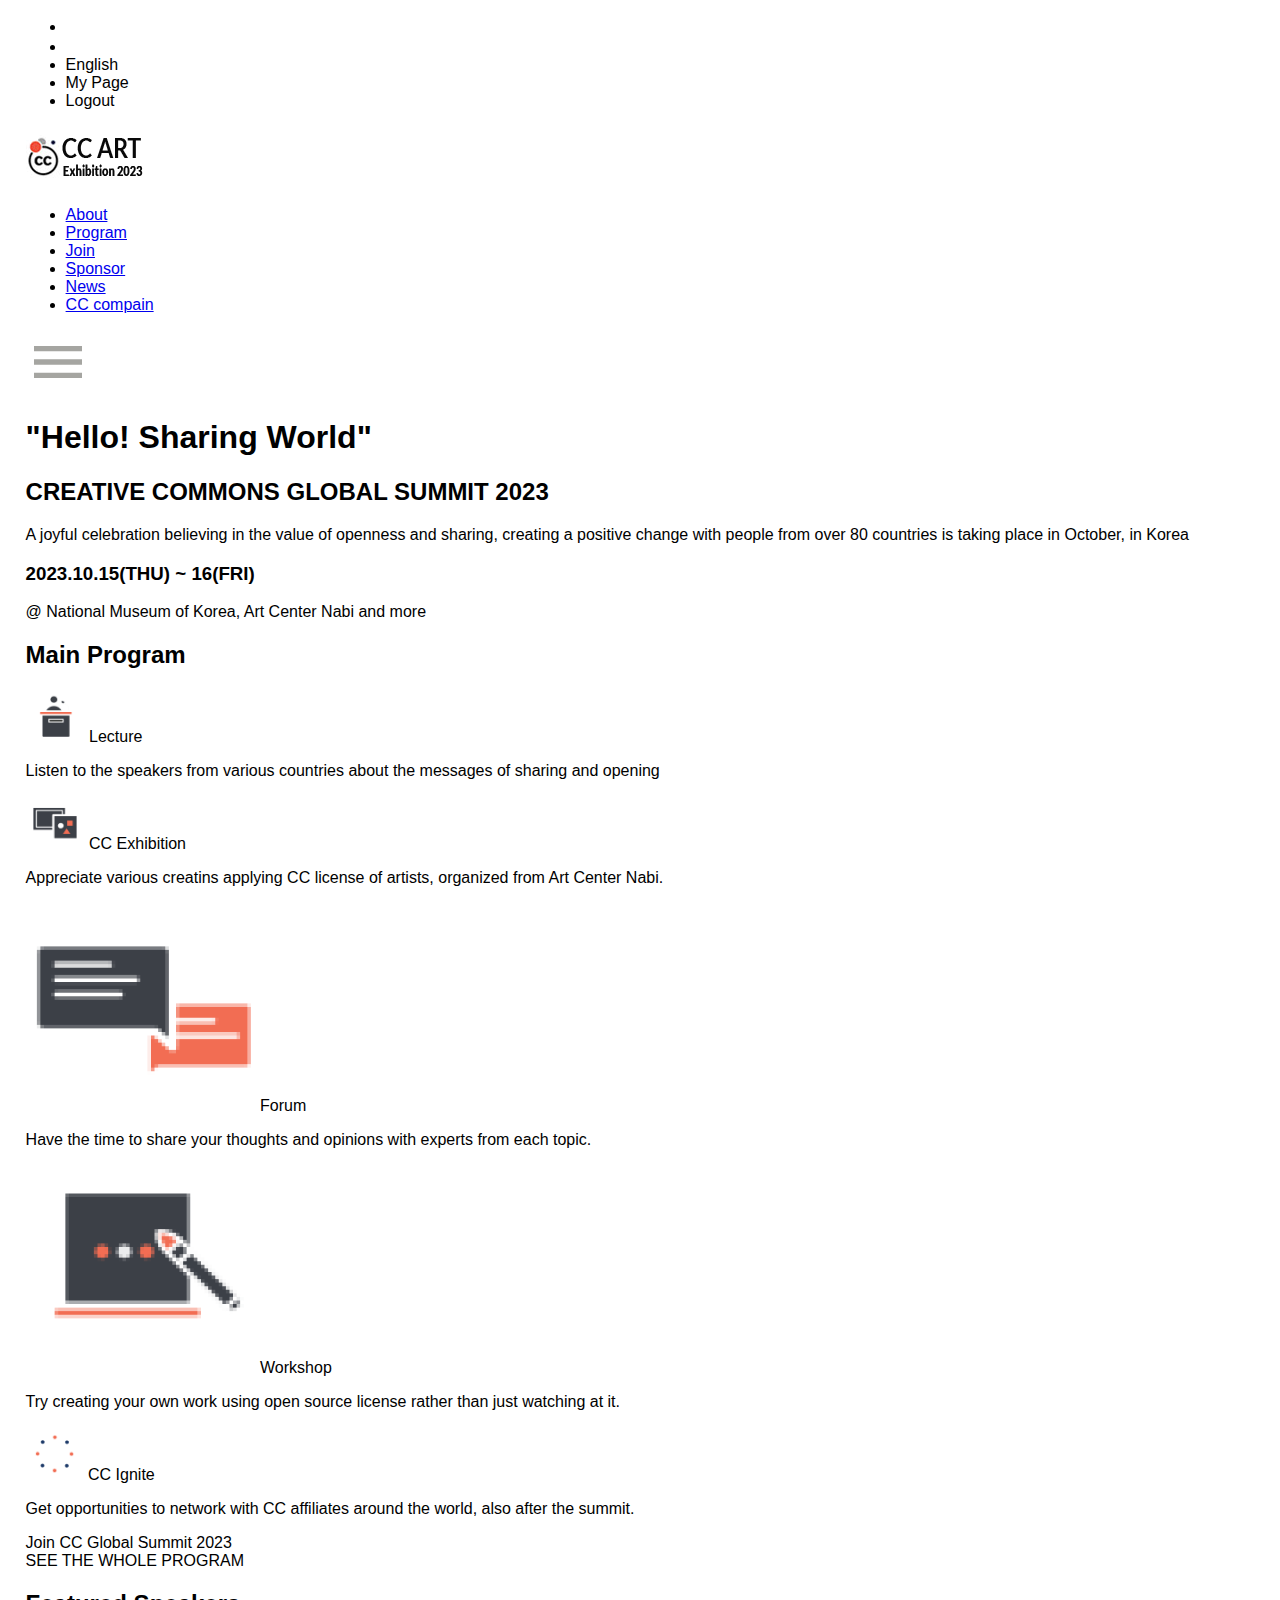
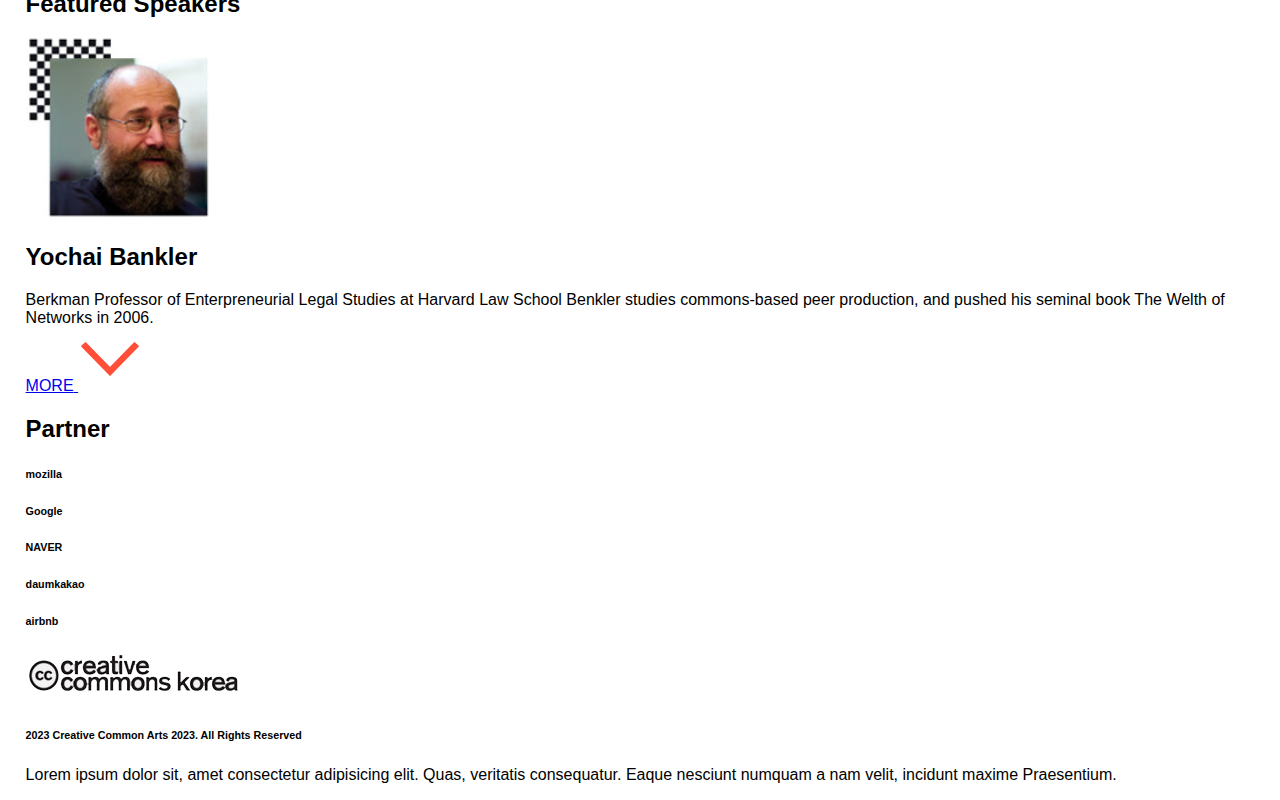
==== index.html @ 6244404f "Add Home page for mobile and desktop version" ====
<!DOCTYPE html>
<html lang="en">

<head>
  <meta charset="UTF-8">
  <meta http-equiv="X-UA-Compatible" content="IE=edge">
  <meta name="viewport" content="width=device-width, initial-scale=1.0">
  <link href="https://cdn.jsdelivr.net/npm/bootstrap@5.0.2/dist/css/bootstrap.min.css" rel="stylesheet"
    integrity="sha384-EVSTQN3/azprG1Anm3QDgpJLIm9Nao0Yz1ztcQTwFspd3yD65VohhpuuCOmLASjC" crossorigin="anonymous">
  <script src="https://cdn.jsdelivr.net/npm/bootstrap@5.0.2/dist/js/bootstrap.bundle.min.js"
    integrity="sha384-MrcW6ZMFYlzcLA8Nl+NtUVF0sA7MsXsP1UyJoMp4YLEuNSfAP+JcXn/tWtIaxVXM"
    crossorigin="anonymous"></script>
  <link rel="stylesheet" href="assets/css/style.css">
  <script defer src="assets/js/main.js"></script>
  <title>Tech Events</title>
</head>

<body>
  <!-- Header & Navigation -->
  <header>
    <div class="top-bar bg-secondary">
      <ul class="top-bar-ul">
        <li><a><img src="assets/img/icons/facebook-letter-logo-svgrepo-com.svg" alt="Facebook"></a></li>
        <li><a><img src="assets/img/icons/twitter-white.svg" alt="Facebook"></a></li>
        <li>English</li>
        <li>My Page</li>
        <li>Logout</li>
      </ul>
    </div>
    <div class="nav-div">
      <div class="logo">
        <img src="assets/img/logos/logo.png" alt="Logo">
      </div>
      <ul class="nav justify-content-end">
        <li class="nav-item">
          <a class="nav-link active" aria-current="page" href="#">About</a>
        </li>
        <li class="nav-item">
          <a class="nav-link" href="#">Program</a>
        </li>
        <li class="nav-item">
          <a class="nav-link" href="#">Join</a>
        </li>
        <li class="nav-item">
          <a class="nav-link" href="#">Sponsor</a>
        </li>
        <li class="nav-item">
          <a class="nav-link" href="#">News</a>
        </li>
        <li class="nav-item campaign">
          <a class="nav-link" href="#">CC compain</a>
        </li>
      </ul>
      <div class="burger">
        <img src="assets/img/icons/menu-sharp-custom.svg" alt="Menu">
      </div>
    </div>
  </header>
  <!-- Content Body -->
  <div class="main">
    <!-- Sections -->
    <section class="introduction">
      <div class="wrapper into">
        <h1>"Hello! Sharing World"</h1>
        <h2>CREATIVE COMMONS GLOBAL SUMMIT 2023</h2>
        <p class="celebration">
          A joyful celebration believing in the value of openness and sharing, creating a positive change
          with people from over 80 countries is taking place in October, in Korea
        </p>
        <h3>2023.10.15(THU) ~ 16(FRI)</h3>
        <span>@ National Museum of Korea, Art Center Nabi and more</span>
      </div>
    </section>
    <section class="main-programs">
      <div class="program-title">
        <h2>Main Program</h2>
        <span class="line"></span>
      </div>
      <div class="program-cards">
        <div class="card">
          <img src="assets/img/program-icons/program-icon-1.png" alt="Lecture">
          <span>Lecture</span>
          <p>Listen to the speakers from various countries about the messages of sharing and opening</p>
        </div>
        <div class="card">
          <img src="assets/img/program-icons/program-icon-2.png" alt="Lecture">
          <span>CC Exhibition</span>
          <p>Appreciate various creatins applying CC license of artists, organized from Art Center Nabi.</p>
        </div>
        <div class="card">
          <img src="assets/img/program-icons/program-icon-3.png" alt="Lecture">
          <span>Forum</span>
          <p>Have the time to share your thoughts and opinions with experts from each topic.</p>
        </div>
        <div class="card">
          <img src="assets/img/program-icons/program-icon-4.png" alt="Lecture">
          <span>Workshop</span>
          <p>Try creating your own work using open source license rather than just watching at it.</p>
        </div>
        <div class="card">
          <img src="assets/img/program-icons/program-icon-5.png" alt="Lecture">
          <span>CC Ignite</span>
          <p>Get opportunities to network with CC affiliates around the world, also after the summit.</p>
        </div>
        <div class="more-card-mobile">
          <span>Join CC Global Summit 2023</span>
        </div>
      </div>
      <div class="more-card-desktop">
        <span>SEE THE WHOLE PROGRAM</span>
      </div>
    </section>
    <section class="featured-speakers">
      <div class="program-title">
        <h2>Featured Speakers</h2>
        <span class="line"></span>
      </div>
      <div class="speakers">
        <div class="speaker">
          <div class="speaker-image">
            <img src="assets/img/guests/speaker-1.png" alt="Speaker">
          </div>
          <div class="speaker-description">
            <h2 class="name">Yochai Bankler</h2>
            <span class="job-title">Berkman Professor of Enterpreneurial Legal Studies at Harvard Law School</span>
            <span class="line"></span>
            <span class="experience">Benkler studies commons-based peer production, and pushed his seminal book The Welth of Networks in 2006.</span>
          </div>
        </div>
        <div class="more-speaker">
          <a href="#">
            <span>MORE</span>
            <span class="arrow-down"><img src="assets/img/icons/down-arrow.svg" alt="See More"></span>
          </a>
        </div>
      </div>
    </section>
    <section class="partners">
      <div class="program-title">
        <h2>Partner</h2>
        <span class="line"></span>
      </div>
      <div class="partners-list">
        <h6>mozilla</h6>
        <h6>Go<span>o</span>g<span>l</span>e</h6>
        <h6>NAVER</h6>
        <h6>daumkakao</h6>
        <h6>a<span>i</span>rb<span>n</span>b</h6>
      </div>
    </section>
    <section class="footer-section">
      <div class="footer">
        <div class="footer-logo">
          <img src="assets/img/logos/footer logo.png " alt="Footer Logo">
        </div>
        <div class="footer-description">
          <h6>2023 Creative Common Arts 2023. All Rights Reserved</h6>
          <p>Lorem ipsum dolor sit, amet consectetur adipisicing elit. Quas, veritatis consequatur. Eaque nesciunt numquam a nam velit, incidunt maxime Praesentium.</p>
        </div>
      </div>
    </section>
  </div>
</body>

</html>
---- assets/css/style.css ----
body {
  font-family: sans-serif, 'Lato';
  margin: 0;
  padding: 0 2%;
  position: relative;
}
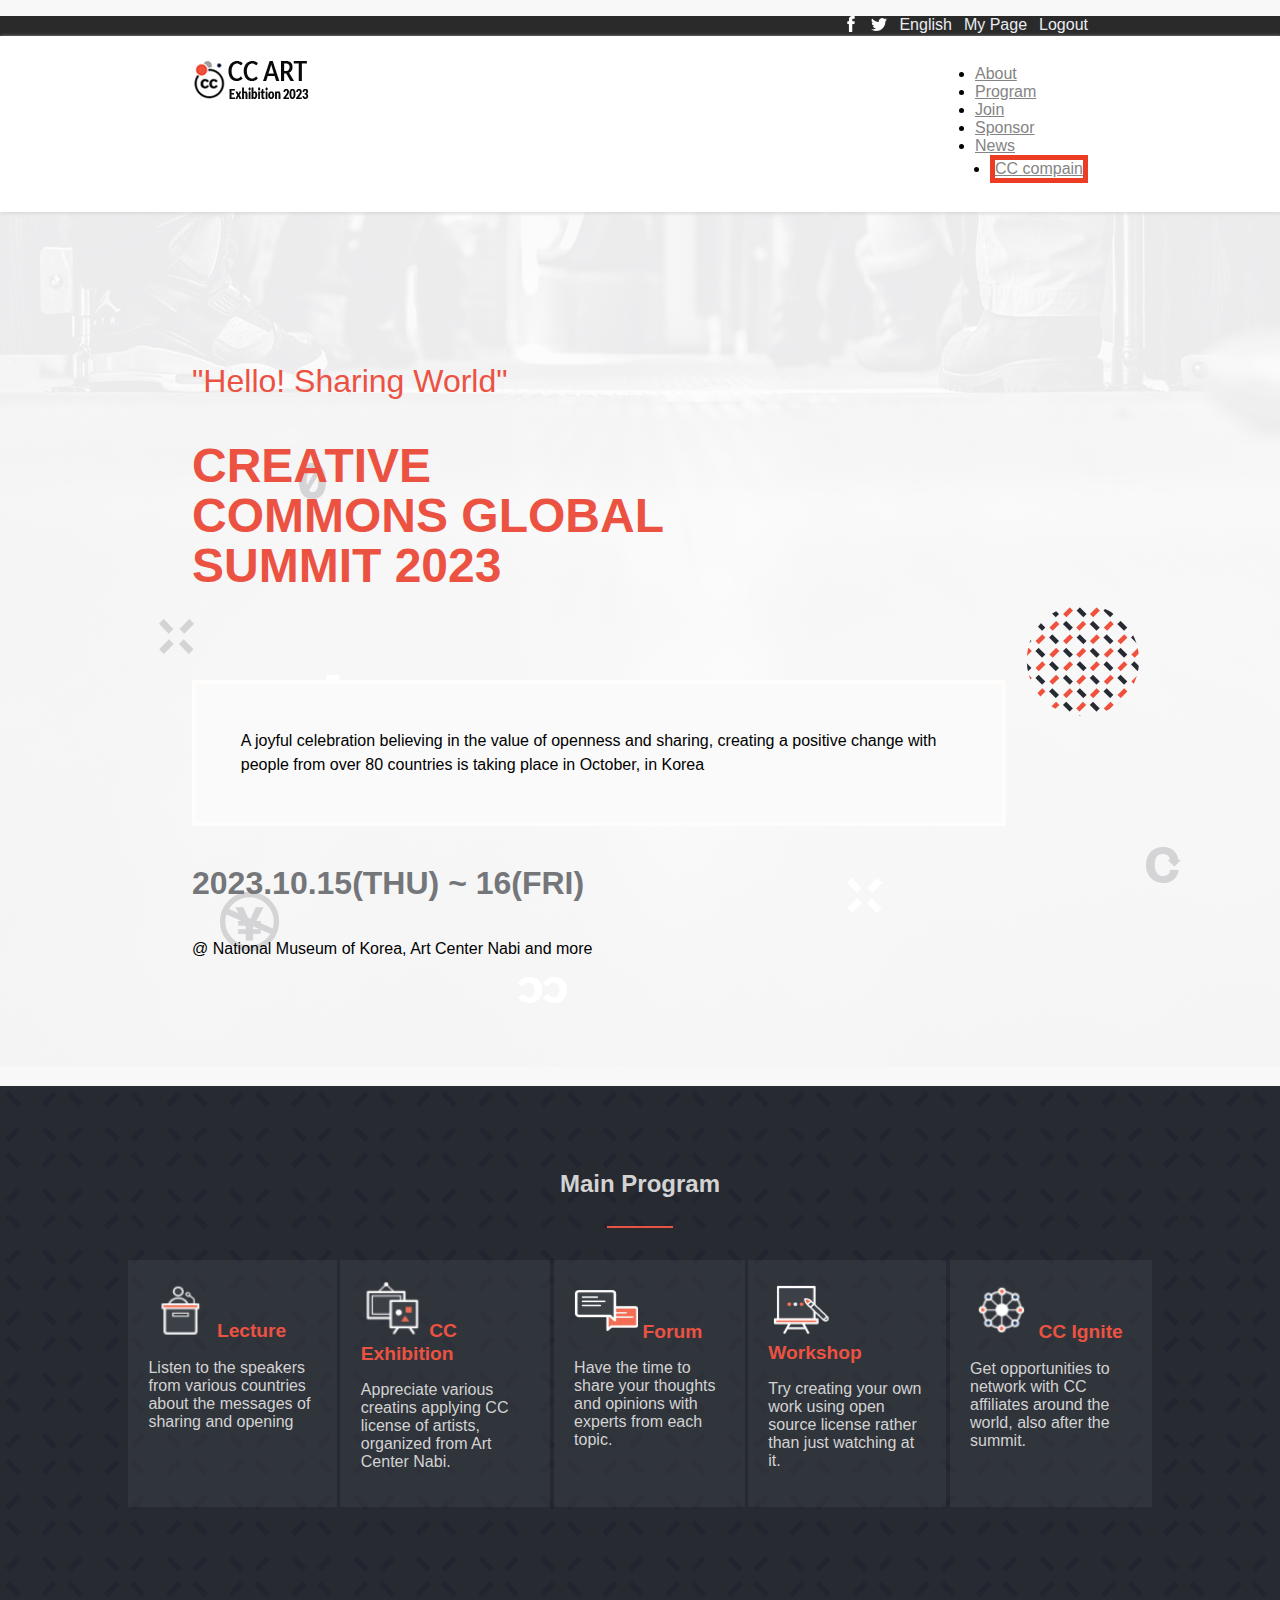
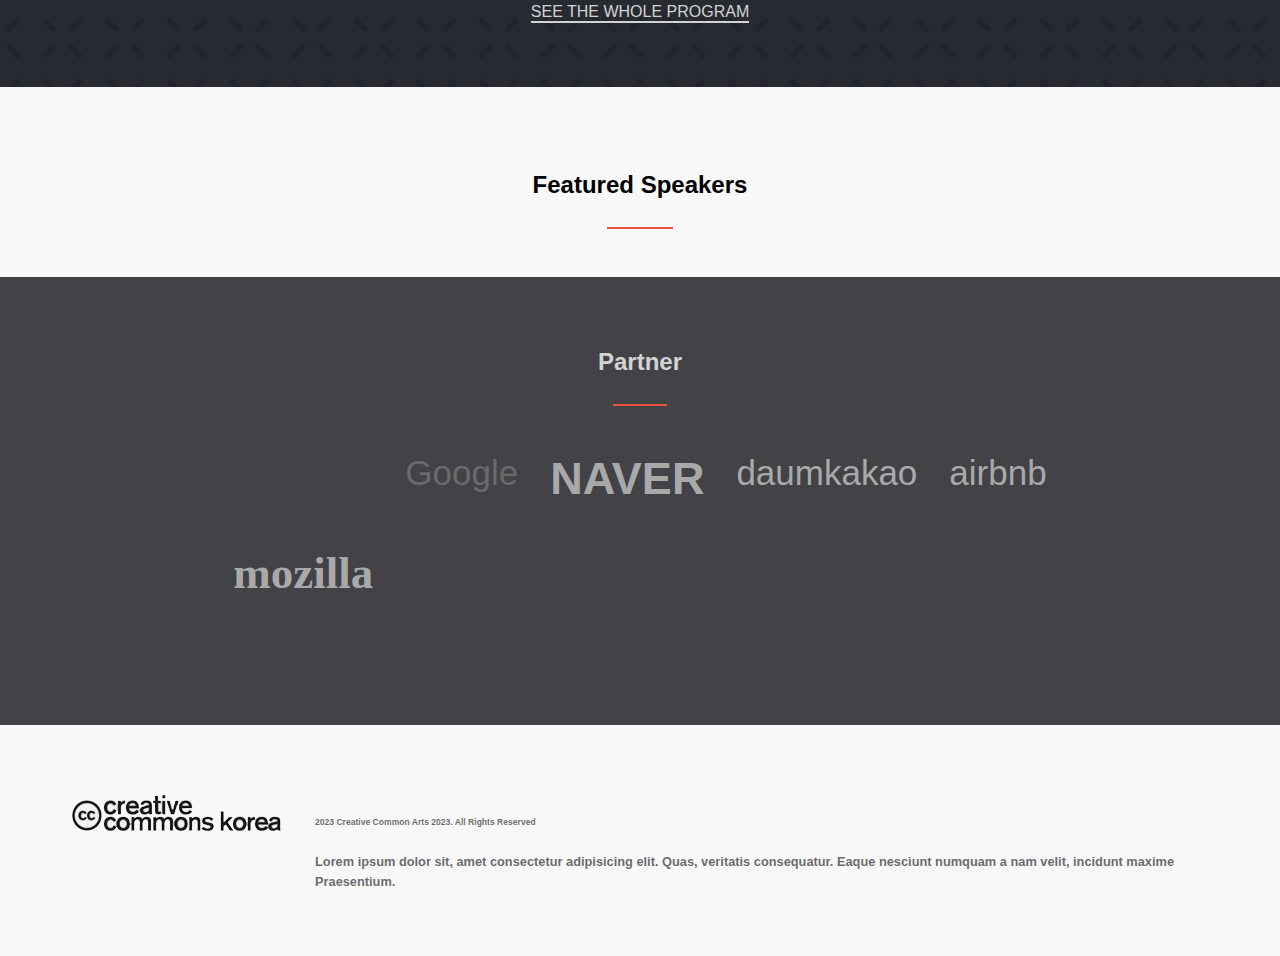
==== commit a9475935: "Remove harcoded guests" ====
--- a/index.html
+++ b/index.html
@@ -116,17 +116,6 @@
         <span class="line"></span>
       </div>
       <div class="speakers">
-        <div class="speaker">
-          <div class="speaker-image">
-            <img src="assets/img/guests/speaker-1.png" alt="Speaker">
-          </div>
-          <div class="speaker-description">
-            <h2 class="name">Yochai Bankler</h2>
-            <span class="job-title">Berkman Professor of Enterpreneurial Legal Studies at Harvard Law School</span>
-            <span class="line"></span>
-            <span class="experience">Benkler studies commons-based peer production, and pushed his seminal book The Welth of Networks in 2006.</span>
-          </div>
-        </div>
         <div class="more-speaker">
           <a href="#">
             <span>MORE</span>
--- a/assets/css/style.css
+++ b/assets/css/style.css
@@ -1,6 +1,470 @@
 body {
   font-family: sans-serif, 'Lato';
+  font-weight: 500;
   margin: 0;
-  padding: 0 2%;
   position: relative;
-}
+  display: flex;
+  flex-direction: column;
+  background: #f8f8f8;
+}
+
+.wrapper {
+  padding: 0 15% 10%;
+}
+
+.introduction {
+  background-image: url(../img/bg/main_big.png);
+  background-repeat: no-repeat;
+  padding-top: 10%;
+}
+
+.into > h3 {
+  font-weight: 800;
+  color: #747679;
+  line-height: 50px;
+  font-size: 2rem;
+}
+
+.into > h2 {
+  font-weight: 900;
+  color: #ec5242;
+  line-height: 50px;
+  font-size: 3rem;
+  width: 55%;
+}
+
+.into > h1 {
+  font-weight: 400;
+  color: #ec5242;
+  line-height: 40px;
+  font-size: 2rem;
+}
+
+.into > p {
+  line-height: 24px;
+  background-color: #fafafa;
+  border: 4px solid #fffcfc;
+  padding: 5%;
+  width: 80%;
+}
+
+.celebration {
+  margin-top: 10%;
+}
+
+.top-bar {
+  background-color: #2a2a2a;
+  padding: 0 15%;
+}
+
+.nav-div {
+  display: flex;
+  padding: 1% 15%;
+  background-color: #ffff;
+  box-shadow: 1px 1px 4px 0 #d3d3d3;
+  justify-content: space-between;
+}
+
+.nav-link {
+  color: #848484;
+}
+
+.burger {
+  display: none;
+}
+
+.top-bar-ul {
+  text-decoration: none;
+  list-style: none;
+  display: flex;
+  gap: 12px;
+  justify-content: flex-end;
+  color: #ebedf1;
+  margin-bottom: 0;
+}
+
+.main-programs {
+  display: flex;
+  flex-direction: column;
+  gap: 2rem;
+  background-image: url(../img/icons/cross.svg);
+  background-repeat: repeat;
+  background-color: #272a31;
+  color: #d3d3d3;
+}
+
+.card {
+  padding: 2%;
+  background-color: #3c3f4678;
+  border: 0;
+  align-items: center;
+}
+
+.card:hover {
+  border: 2px solid white;
+}
+
+.card img {
+  width: 64px;
+}
+
+.card span {
+  color: #ec5242;
+  font-weight: 900;
+  font-size: 1.2rem;
+}
+
+.program-title {
+  display: flex;
+  gap: 0.5rem;
+  flex-direction: column;
+  justify-content: center;
+  align-items: center;
+  padding-top: 5%;
+}
+
+.line {
+  border: 1px solid #ec5242;
+  width: 5%;
+}
+
+.more-card-mobile {
+  display: none;
+}
+
+.speakers {
+  display: flex;
+  flex-direction: column;
+  gap: 1rem;
+  margin-top: 2rem;
+}
+
+.speaker {
+  display: flex;
+  gap: 1rem;
+  margin: 1rem 10%;
+}
+
+.more-speaker {
+  display: none;
+}
+
+.more-speaker a {
+  display: flex;
+  justify-content: center;
+  padding: 3%;
+  border: 2px solid #84848466;
+  margin: 1% 20%;
+  gap: 0.5rem;
+  align-items: center;
+  text-decoration: none;
+  color: #7f6d6d;
+}
+
+.arrow-down {
+  width: 32px;
+  height: 32px;
+  align-items: center;
+  display: flex;
+}
+
+.arrow-down img {
+  width: 17px;
+}
+
+.speaker-description > .name {
+  font-weight: 600;
+  font-size: 1.5rem;
+  color: #000000a1;
+}
+
+.speaker-description > .job-title {
+  color: #ff4f38cc;
+  font-weight: 600;
+  font-size: 0.8rem;
+  font-style: italic;
+}
+
+.speaker-description > .line {
+  width: 10%;
+  border: 1px solid #848484a3;
+}
+
+.speaker-description > .experience {
+  font-size: 0.68rem;
+  font-style: normal;
+  font-weight: 550;
+  color: #31343bbd;
+}
+
+.speaker-description {
+  display: flex;
+  flex-direction: column;
+  gap: 0.5rem;
+}
+
+.mobile-menu {
+  display: flex;
+  flex-direction: column;
+  position: relative;
+}
+
+.hide {
+  display: none !important;
+}
+
+.left-navigation {
+  font-weight: 600;
+  font-size: 32px;
+  width: 100%;
+  position: relative;
+  z-index: 100;
+  opacity: 0.9;
+  background-color: rgb(51 51 51);
+  padding: 30% 0 60%;
+  transition: all 2s ease-in-out 1s;
+}
+
+header {
+  z-index: 101;
+}
+
+.close-icon {
+  content: url(../img/icons/cross-svgrepo-com.svg);
+}
+
+.left-navigation ul li {
+  list-style: none;
+}
+
+.left-navigation ul li:last-child {
+  margin-right: 15% !important;
+}
+
+.left-navigation ul li a {
+  color: #c7b9b9;
+}
+
+.left-navigation-backgound {
+  z-index: -100;
+  position: absolute;
+  filter: blur(4px);
+}
+
+.campaign {
+  border: 5px solid #ec3c24;
+  margin-left: 15px;
+}
+
+.program-cards {
+  display: flex;
+  gap: 0.2rem;
+  margin: 0 10%;
+}
+
+.more-card-desktop {
+  display: flex;
+  flex-direction: column;
+  align-items: center;
+  padding: 5%;
+}
+
+.more-card-desktop > span {
+  border-bottom: 2px solid;
+}
+
+.partners {
+  background-color: #424247;
+  display: flex;
+  gap: 1rem;
+  margin: 1rem 0;
+  padding: 0 10%;
+  justify-content: center;
+  color: #d3d3d3;
+  flex-direction: column;
+}
+
+.partners-list {
+  display: flex;
+  flex-direction: row;
+  gap: 2rem;
+  justify-content: center;
+  padding: 2% 0;
+}
+
+.partners-list > h6:first-child {
+  font-family: 'Courgette', cursive;
+  font-size: 45px;
+  font-weight: 700;
+  color: #a9a9a9;
+}
+
+.partners-list > h6:nth-child(2) {
+  font-family: 'Raleway', sans-serif;
+  font-size: 35px;
+  font-weight: 300;
+  color: #6a6a6a;
+  margin-top: 10px;
+}
+
+.partners-list > h6:nth-child(3) {
+  font-family: 'Raleway', sans-serif;
+  font-size: 45px;
+  font-weight: 900;
+  color: #a9a9a9;
+  margin-top: 10px;
+  text-transform: uppercase;
+}
+
+.partners-list > h6:nth-child(4) {
+  font-family: 'Raleway', sans-serif;
+  font-size: 35px;
+  font-weight: 300;
+  color: #a9a9a9;
+  margin-top: 10px;
+}
+
+.partners-list > h6:nth-child(5) {
+  font-family: 'Raleway', sans-serif;
+  font-size: 35px;
+  font-weight: 300;
+  color: #a9a9a9;
+  margin-top: 10px;
+}
+
+.footer {
+  display: flex;
+  justify-content: center;
+  padding: 4% 0;
+  gap: 2rem;
+}
+
+.footer-description {
+  width: 70%;
+  font-size: 0.8rem;
+  line-height: 20px;
+  font-weight: 600;
+  color: #424247c7;
+}
+
+@media screen and (max-width: 768px) {
+  .top-bar {
+    display: none;
+  }
+
+  .introduction {
+    background-image: url(./../../assets/img/bg/mob-bg.png);
+    background-repeat: no-repeat;
+    background-size: cover;
+    padding-top: 30%;
+  }
+
+  .wrapper {
+    padding: 0 15% 10%;
+  }
+
+  .program-cards {
+    display: flex;
+    flex-direction: column;
+    gap: 2rem;
+    margin: 0 5%;
+  }
+
+  .card {
+    flex-direction: row;
+    gap: 1rem;
+    justify-content: center;
+    align-items: center;
+  }
+
+  .card span {
+    width: 45%;
+  }
+
+  .more-card-desktop {
+    display: none;
+  }
+
+  .more-card-mobile {
+    display: flex;
+    justify-content: center;
+    padding: 5%;
+  }
+
+  .more-card-mobile span {
+    background-color: #ff4f38;
+    color: #f5f8fa;
+    padding: 5%;
+  }
+
+  .nav-div {
+    padding: 0 !important;
+  }
+
+  .campaign {
+    margin-right: 0 !important;
+  }
+
+  .more-speaker {
+    padding-bottom: 5%;
+    display: block;
+  }
+
+  .partners,
+  .footer {
+    display: none;
+  }
+
+  .into > p {
+    width: 100%;
+  }
+
+  .into > h2 {
+    line-height: 40px;
+    font-size: 2rem;
+    width: 80%;
+  }
+
+  .celebration {
+    margin-top: 20%;
+  }
+
+  .logo {
+    display: none;
+  }
+
+  .line {
+    width: 15%;
+  }
+}
+
+@media screen and (max-width: 655px) {
+  .nav {
+    display: none;
+  }
+
+  .burger {
+    display: flex;
+    position: fixed;
+  }
+
+  .nav-div {
+    padding: 0 10%;
+    width: 100%;
+    background-color: transparent;
+  }
+
+  .wrapper {
+    padding: 0 10% 20%;
+  }
+}
+
+@media screen and (max-width: 855px) {
+  .nav-div {
+    padding: 0 10%;
+  }
+
+  .campaign {
+    margin-right: 5%;
+  }
+}
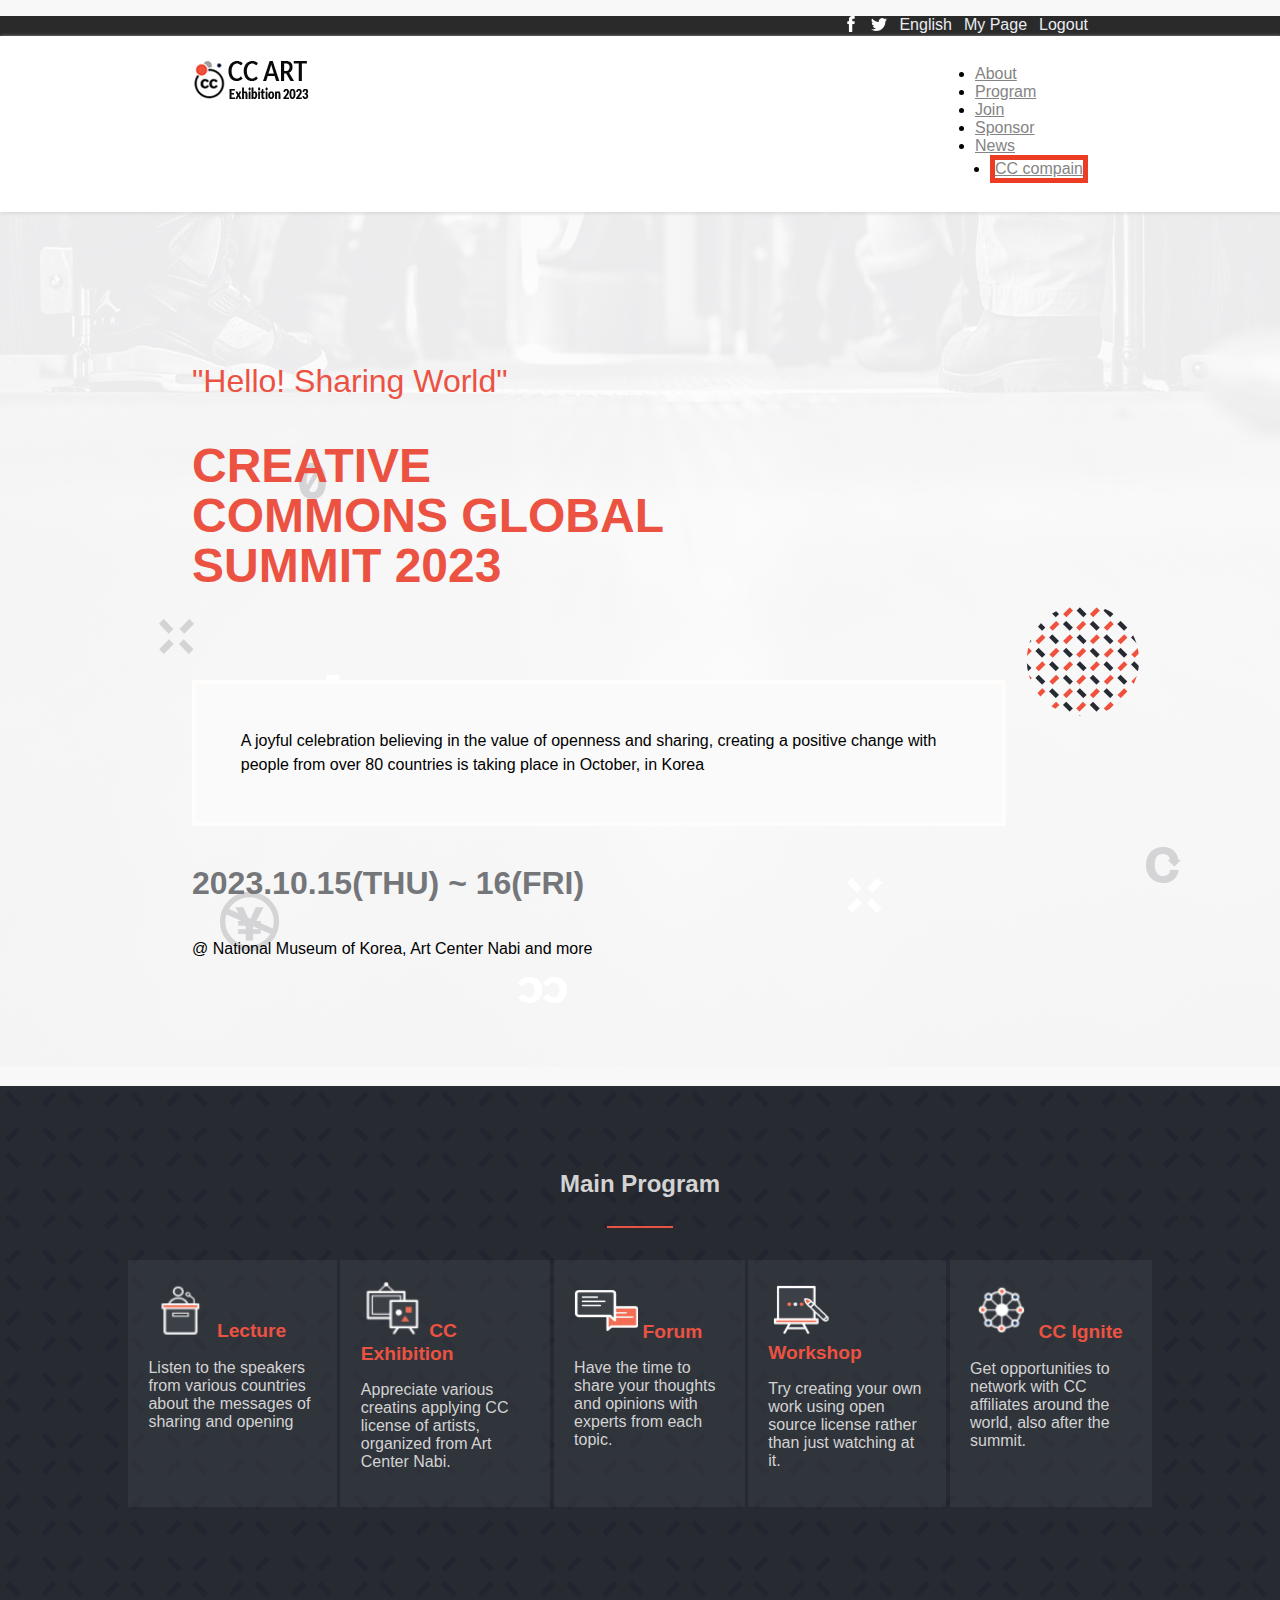
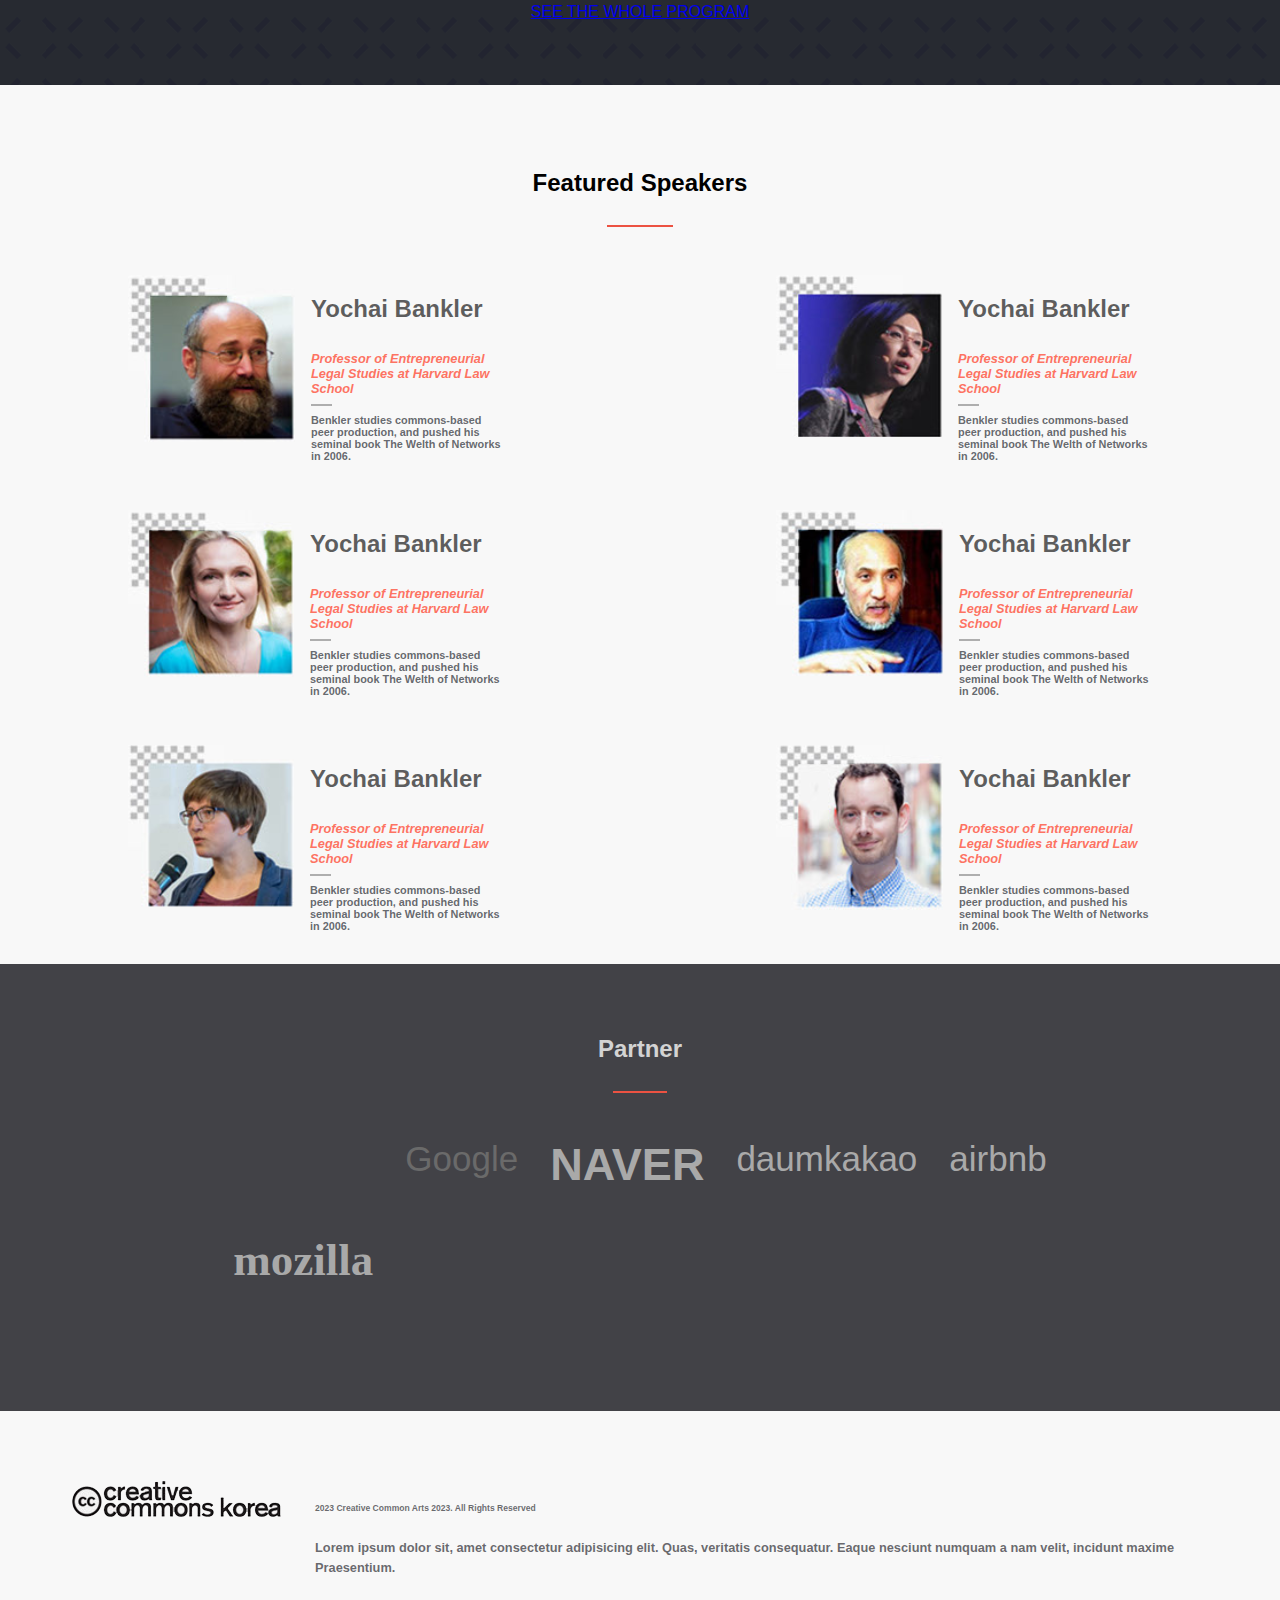
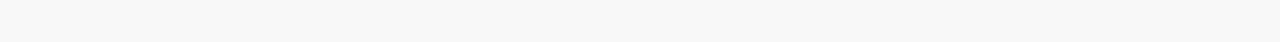
==== commit be3f0000: "Add link urls on index.html page" ====
--- a/index.html
+++ b/index.html
@@ -29,17 +29,17 @@
     </div>
     <div class="nav-div">
       <div class="logo">
-        <img src="assets/img/logos/logo.png" alt="Logo">
+        <a href="./index.html"><img src="assets/img/logos/logo.png" alt="Logo"></a>
       </div>
       <ul class="nav justify-content-end">
         <li class="nav-item">
-          <a class="nav-link active" aria-current="page" href="#">About</a>
+          <a class="nav-link active" aria-current="page" href="./about.html">About</a>
         </li>
         <li class="nav-item">
-          <a class="nav-link" href="#">Program</a>
+          <a class="nav-link" href="./index.html#program">Program</a>
         </li>
         <li class="nav-item">
-          <a class="nav-link" href="#">Join</a>
+          <a class="nav-link" href="./index.html#join">Join</a>
         </li>
         <li class="nav-item">
           <a class="nav-link" href="#">Sponsor</a>
@@ -71,7 +71,7 @@
         <span>@ National Museum of Korea, Art Center Nabi and more</span>
       </div>
     </section>
-    <section class="main-programs">
+    <section class="main-programs" id="program">
       <div class="program-title">
         <h2>Main Program</h2>
         <span class="line"></span>
@@ -102,12 +102,12 @@
           <span>CC Ignite</span>
           <p>Get opportunities to network with CC affiliates around the world, also after the summit.</p>
         </div>
-        <div class="more-card-mobile">
-          <span>Join CC Global Summit 2023</span>
+        <div class="more-card-mobile" id="join">
+          <a href="#join"><span>Join CC Global Summit 2023</span></a>
         </div>
       </div>
       <div class="more-card-desktop">
-        <span>SEE THE WHOLE PROGRAM</span>
+        <a href="#"><span>SEE THE WHOLE PROGRAM</span></a>
       </div>
     </section>
     <section class="featured-speakers">
--- a/assets/css/style.css
+++ b/assets/css/style.css
@@ -134,15 +134,23 @@
 
 .speakers {
   display: flex;
-  flex-direction: column;
   gap: 1rem;
   margin-top: 2rem;
+  flex-wrap: wrap;
 }
 
 .speaker {
   display: flex;
   gap: 1rem;
   margin: 1rem 10%;
+  flex: 50;
+}
+
+.speaker:hover {
+  transform: scale(1.015);
+  transform-origin: 1%;
+  transition-duration: 0.2s;
+  box-shadow: 0 4px 8px 0 rgb(168 167 167 / 56%), 0 6px 20px 0 rgb(255 255 255 / 19%);
 }
 
 .more-speaker {
@@ -467,4 +475,8 @@
   .campaign {
     margin-right: 5%;
   }
-}
+
+  .speakers {
+    flex-direction: column;
+  }
+}
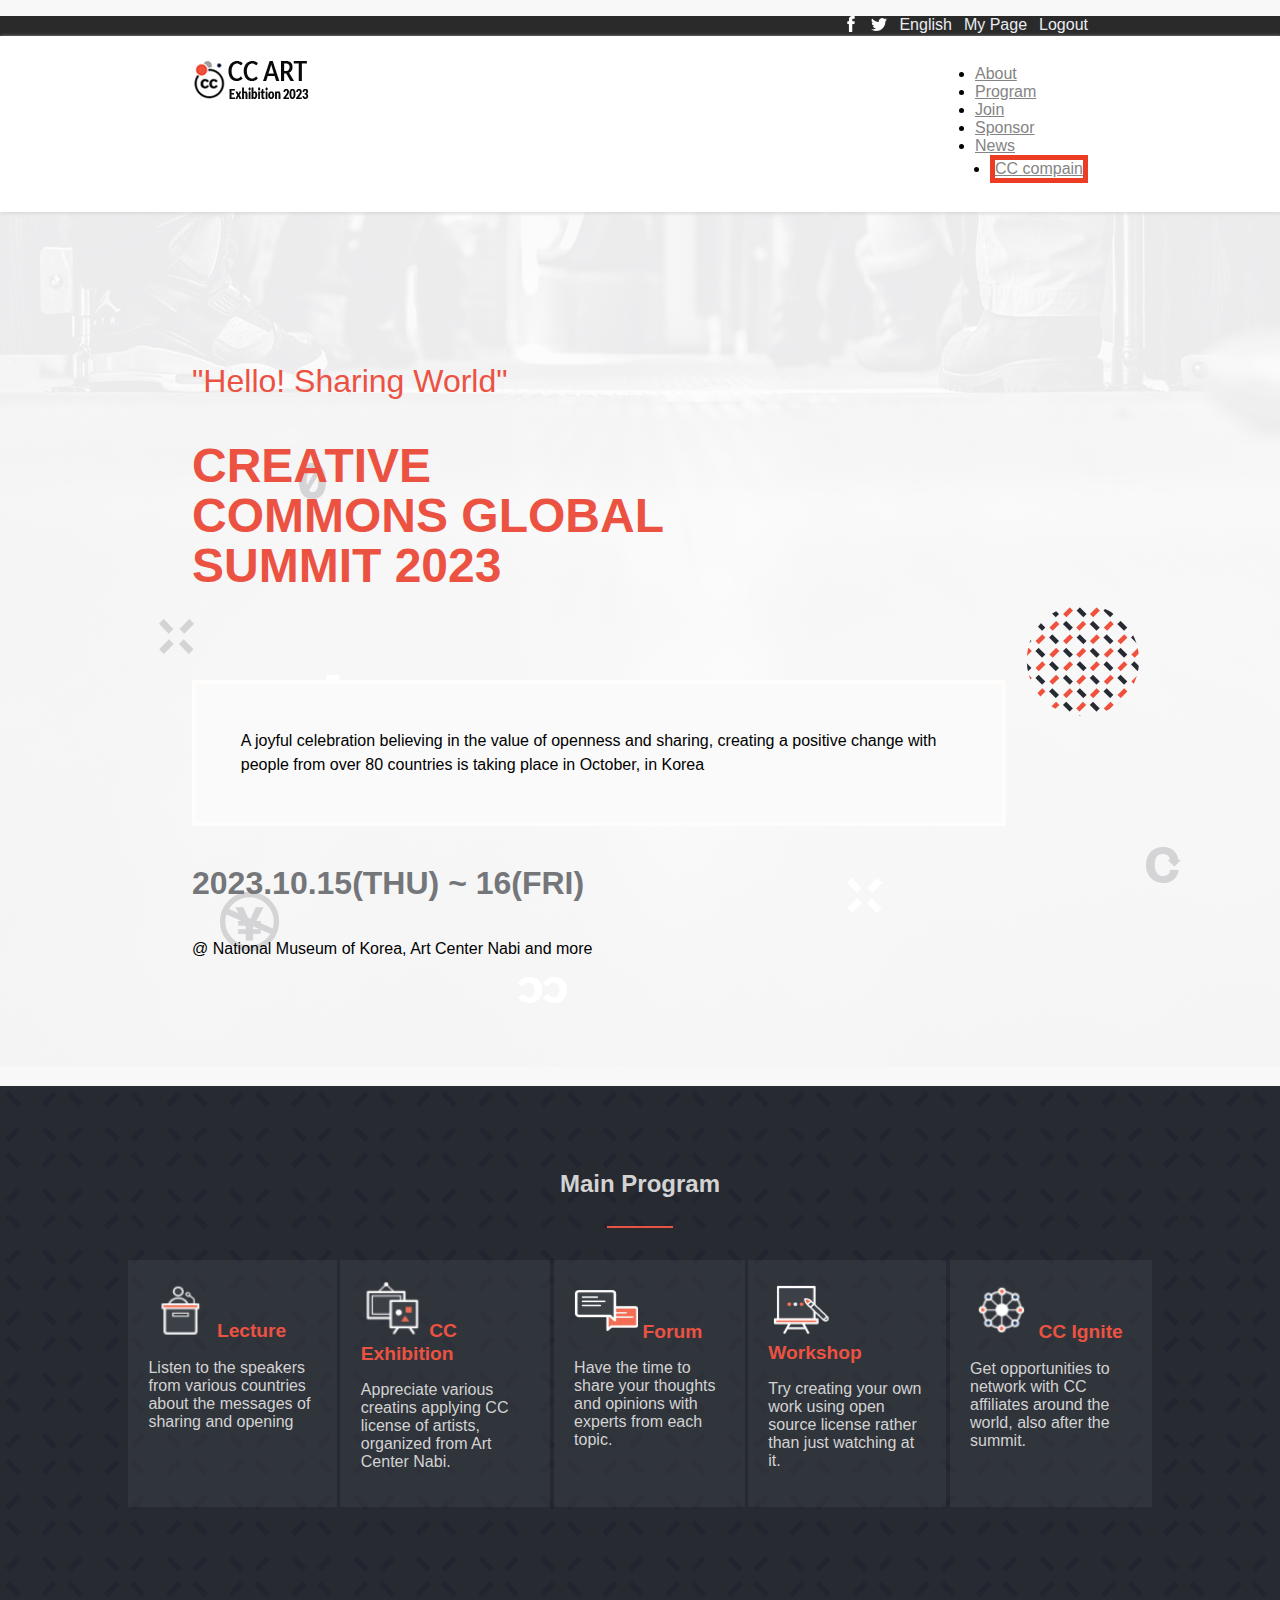
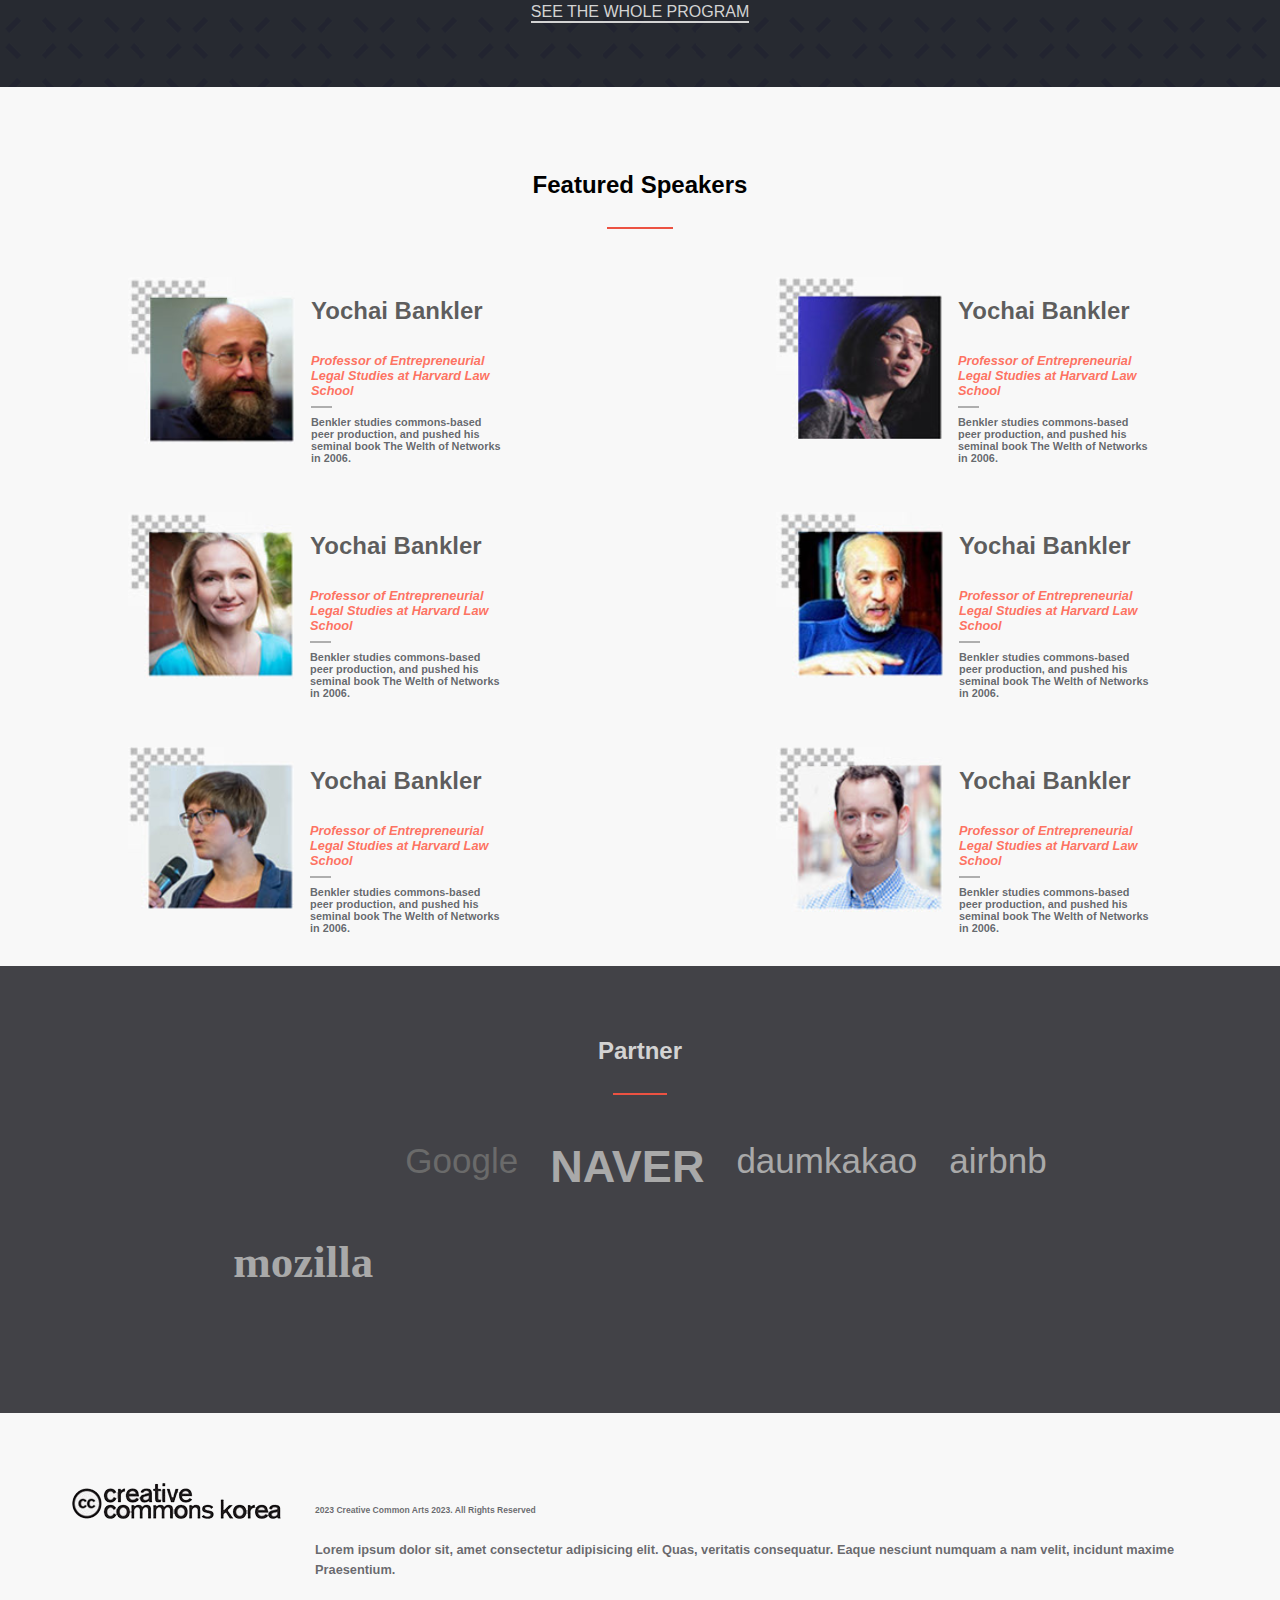
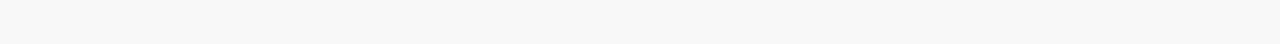
==== commit 659fc18f: "Edit url links to point to the appropriate address" ====
--- a/index.html
+++ b/index.html
@@ -42,7 +42,7 @@
           <a class="nav-link" href="./index.html#join">Join</a>
         </li>
         <li class="nav-item">
-          <a class="nav-link" href="#">Sponsor</a>
+          <a class="nav-link" href="./index.html#sponsors">Sponsor</a>
         </li>
         <li class="nav-item">
           <a class="nav-link" href="#">News</a>
--- a/assets/css/style.css
+++ b/assets/css/style.css
@@ -144,6 +144,12 @@
   gap: 1rem;
   margin: 1rem 10%;
   flex: 50;
+}
+
+.nav-link:focus,
+.nav-link:hover,
+.nav-link:active {
+  color: #ec5242;
 }
 
 .speaker:hover {
@@ -277,8 +283,10 @@
   padding: 5%;
 }
 
-.more-card-desktop > span {
+.more-card-desktop > a {
   border-bottom: 2px solid;
+  text-decoration: none;
+  color: #d3d3d3;
 }
 
 .partners {
@@ -399,10 +407,11 @@
     padding: 5%;
   }
 
-  .more-card-mobile span {
+  .more-card-mobile a {
     background-color: #ff4f38;
     color: #f5f8fa;
     padding: 5%;
+    text-decoration: none;
   }
 
   .nav-div {
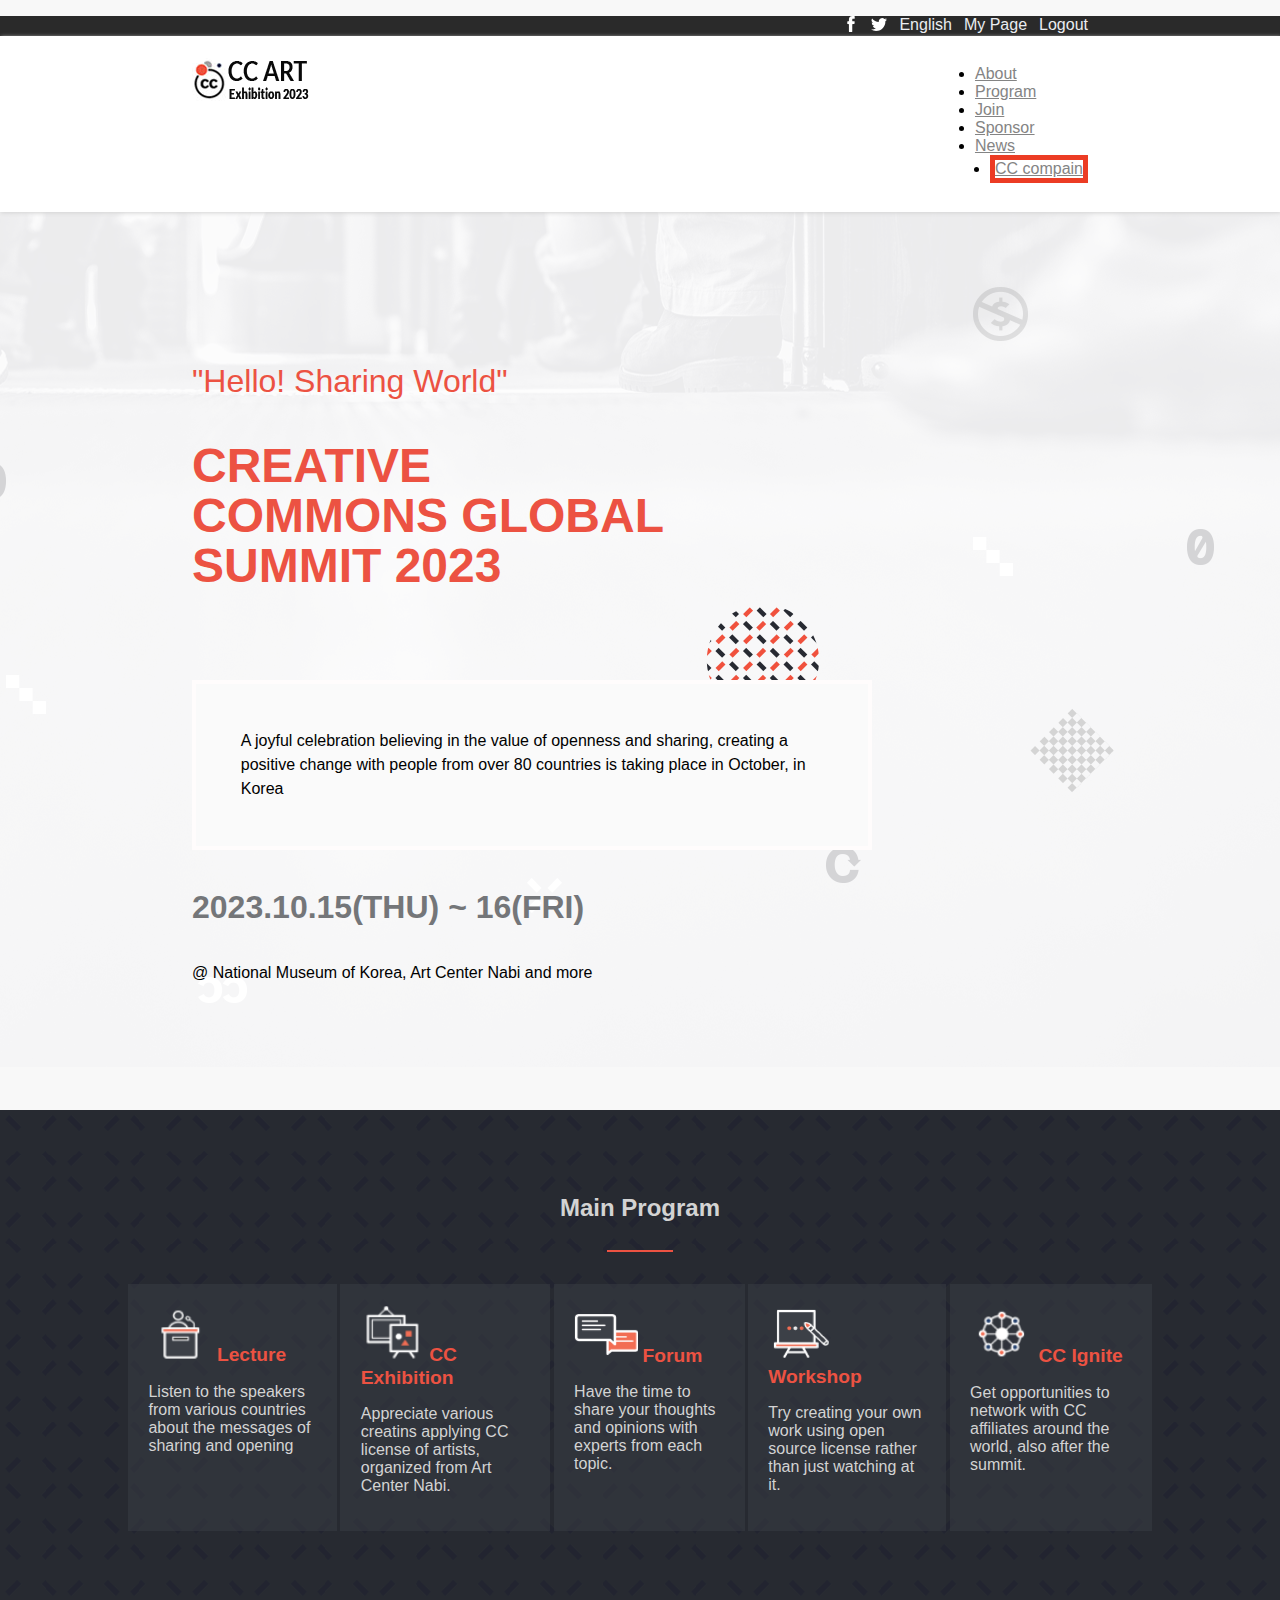
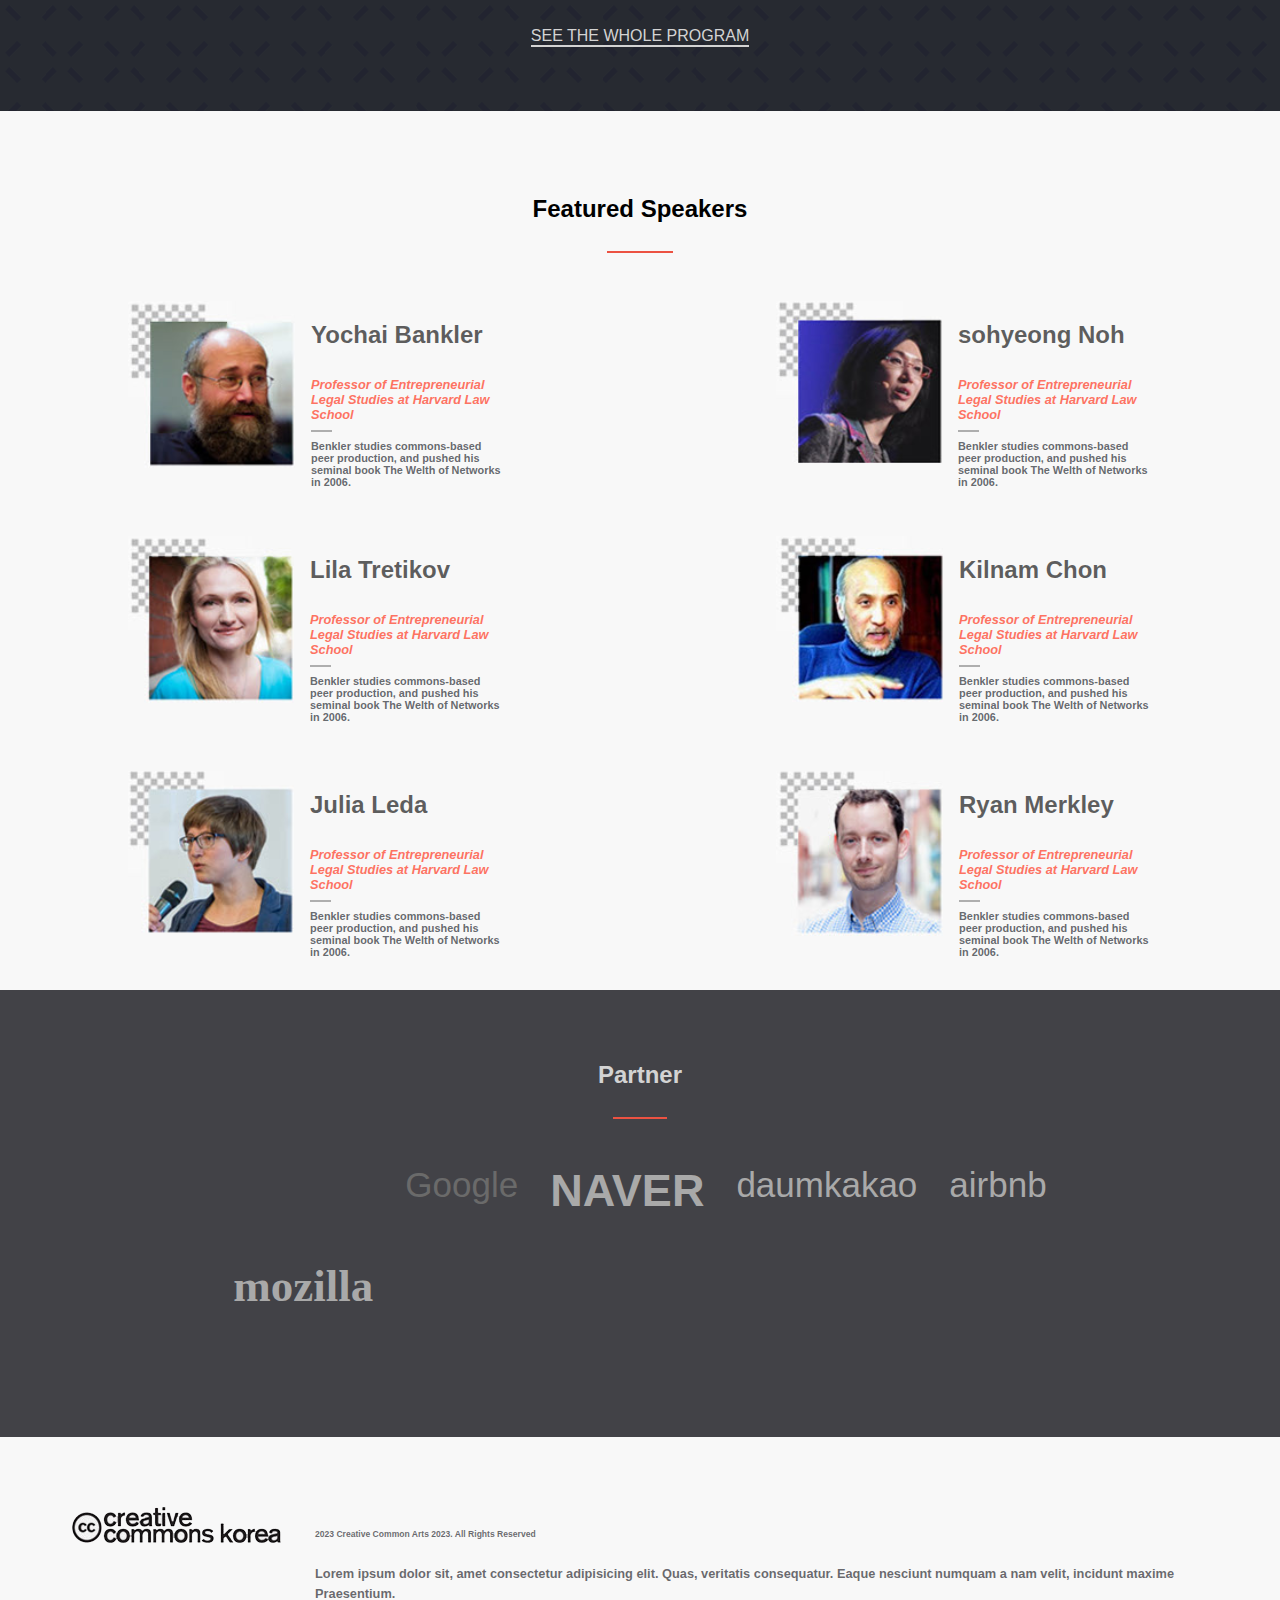
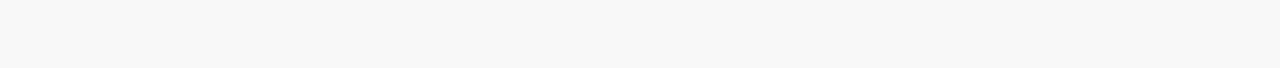
==== commit af025c51: "Add id attribute to sponsors/pertners section" ====
--- a/index.html
+++ b/index.html
@@ -124,7 +124,7 @@
         </div>
       </div>
     </section>
-    <section class="partners">
+    <section class="partners" id="sponsors">
       <div class="program-title">
         <h2>Partner</h2>
         <span class="line"></span>
--- a/assets/css/style.css
+++ b/assets/css/style.css
@@ -16,6 +16,7 @@
   background-image: url(../img/bg/main_big.png);
   background-repeat: no-repeat;
   padding-top: 10%;
+  background-position-x: center;
 }
 
 .into > h3 {
@@ -23,6 +24,17 @@
   color: #747679;
   line-height: 50px;
   font-size: 2rem;
+}
+
+.into > h6 {
+  text-align: center;
+}
+
+.intro-email a {
+  font-weight: 600;
+  color: #424247;
+  display: flex;
+  justify-content: space-around;
 }
 
 .into > h2 {
@@ -31,6 +43,7 @@
   line-height: 50px;
   font-size: 3rem;
   width: 55%;
+  animation: 1s ease-out 0s 1 slideInFromLeft;
 }
 
 .into > h1 {
@@ -45,7 +58,8 @@
   background-color: #fafafa;
   border: 4px solid #fffcfc;
   padding: 5%;
-  width: 80%;
+  width: 65%;
+  animation: 1s ease-out 0s 1 slideInFromRight;
 }
 
 .celebration {
@@ -93,6 +107,25 @@
   color: #d3d3d3;
 }
 
+.main-programs-about {
+  background-color: #ffffff;
+  background-image: none;
+  justify-content: center;
+  align-items: center;
+  color: #221e1f;
+}
+
+.main-programs-about h2 {
+  font-size: 20px;
+  font-weight: 600;
+}
+
+.main-programs-about .program-title {
+  width: 50%;
+  text-align: center;
+  color: #303030;
+}
+
 .card {
   padding: 2%;
   background-color: #3c3f4678;
@@ -108,12 +141,50 @@
   width: 64px;
 }
 
+.about-card {
+  background-color: #ffffff;
+  position: relative;
+  padding: 0;
+}
+
+.about-card img {
+  width: 100%;
+}
+
 .card span {
   color: #ec5242;
   font-weight: 900;
   font-size: 1.2rem;
 }
 
+.exhibition-overlap {
+  position: absolute;
+  color: #ffffff;
+  width: 100%;
+  display: flex;
+  background-color: #ce2e11;
+  opacity: 0.7;
+  top: 0;
+  bottom: 0;
+  flex-direction: column;
+  align-items: center;
+  justify-content: center;
+}
+
+.exhibition-overlap h2 {
+  font-size: 30px;
+  font-weight: 600;
+}
+
+.exhibition-overlap p {
+  font-size: 20px;
+  font-weight: 600;
+}
+
+.program-cards-about {
+  gap: 2rem !important;
+}
+
 .program-title {
   display: flex;
   gap: 0.5rem;
@@ -126,6 +197,10 @@
 .line {
   border: 1px solid #ec5242;
   width: 5%;
+}
+.program-line {
+  width: 100% !important;
+  border: 1px solid #84848466;
 }
 
 .more-card-mobile {
@@ -150,6 +225,10 @@
 .nav-link:hover,
 .nav-link:active {
   color: #ec5242;
+  transform: scale(1.15);
+  transform-origin: 1%;
+  transition-duration: 0.1s;
+  border-bottom: 1px solid #ec5242;
 }
 
 .speaker:hover {
@@ -300,12 +379,24 @@
   flex-direction: column;
 }
 
+.about-parters {
+  background-color: #424247;
+  display: none;
+  gap: 1rem;
+  margin: 1rem 0;
+  padding: 0 10%;
+  justify-content: center;
+  color: #d3d3d3;
+  flex-direction: column;
+}
+
 .partners-list {
   display: flex;
   flex-direction: row;
   gap: 2rem;
   justify-content: center;
   padding: 2% 0;
+  flex-wrap: wrap;
 }
 
 .partners-list > h6:first-child {
@@ -363,6 +454,14 @@
   color: #424247c7;
 }
 
+.exhibition-1 {
+  animation: 1s ease-out 0s 1 slideInFromLeft;
+}
+
+.exhibition-2 {
+  animation: 1s ease-out 0s 1 slideInFromRight;
+}
+
 @media screen and (max-width: 768px) {
   .top-bar {
     display: none;
@@ -432,6 +531,15 @@
     display: none;
   }
 
+  .about-footer {
+    display: flex;
+    padding: 5% 7%;
+  }
+
+  .about-parters {
+    display: flex;
+  }
+
   .into > p {
     width: 100%;
   }
@@ -443,7 +551,7 @@
   }
 
   .celebration {
-    margin-top: 20%;
+    margin-top: 0;
   }
 
   .logo {
@@ -452,6 +560,10 @@
 
   .line {
     width: 15%;
+  }
+
+  .speakers {
+    padding-bottom: 5%;
   }
 }
 
@@ -489,3 +601,23 @@
     flex-direction: column;
   }
 }
+
+@keyframes slideInFromLeft {
+  0% {
+    transform: translateX(-100%);
+  }
+
+  100% {
+    transform: translateX(0);
+  }
+}
+
+@keyframes slideInFromRight {
+  0% {
+    transform: translateX(100%);
+  }
+
+  100% {
+    transform: translateX(0);
+  }
+}
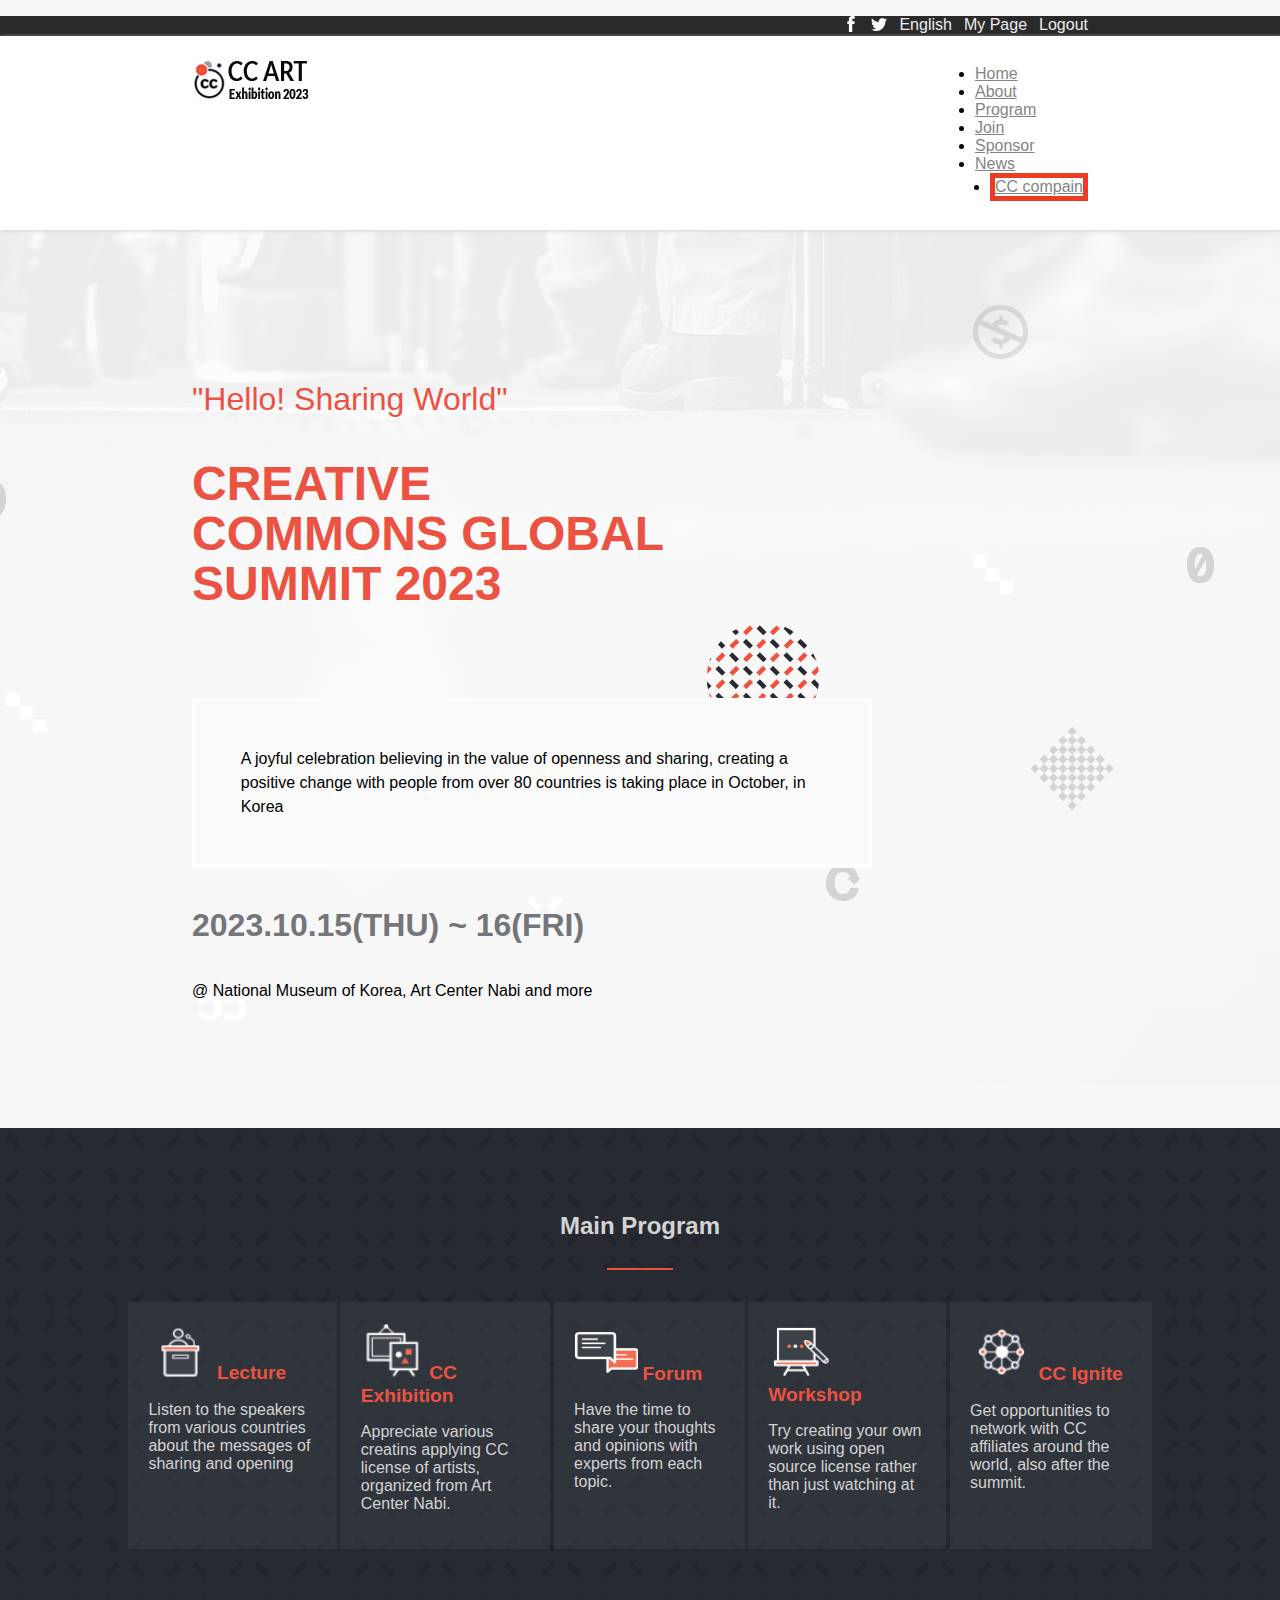
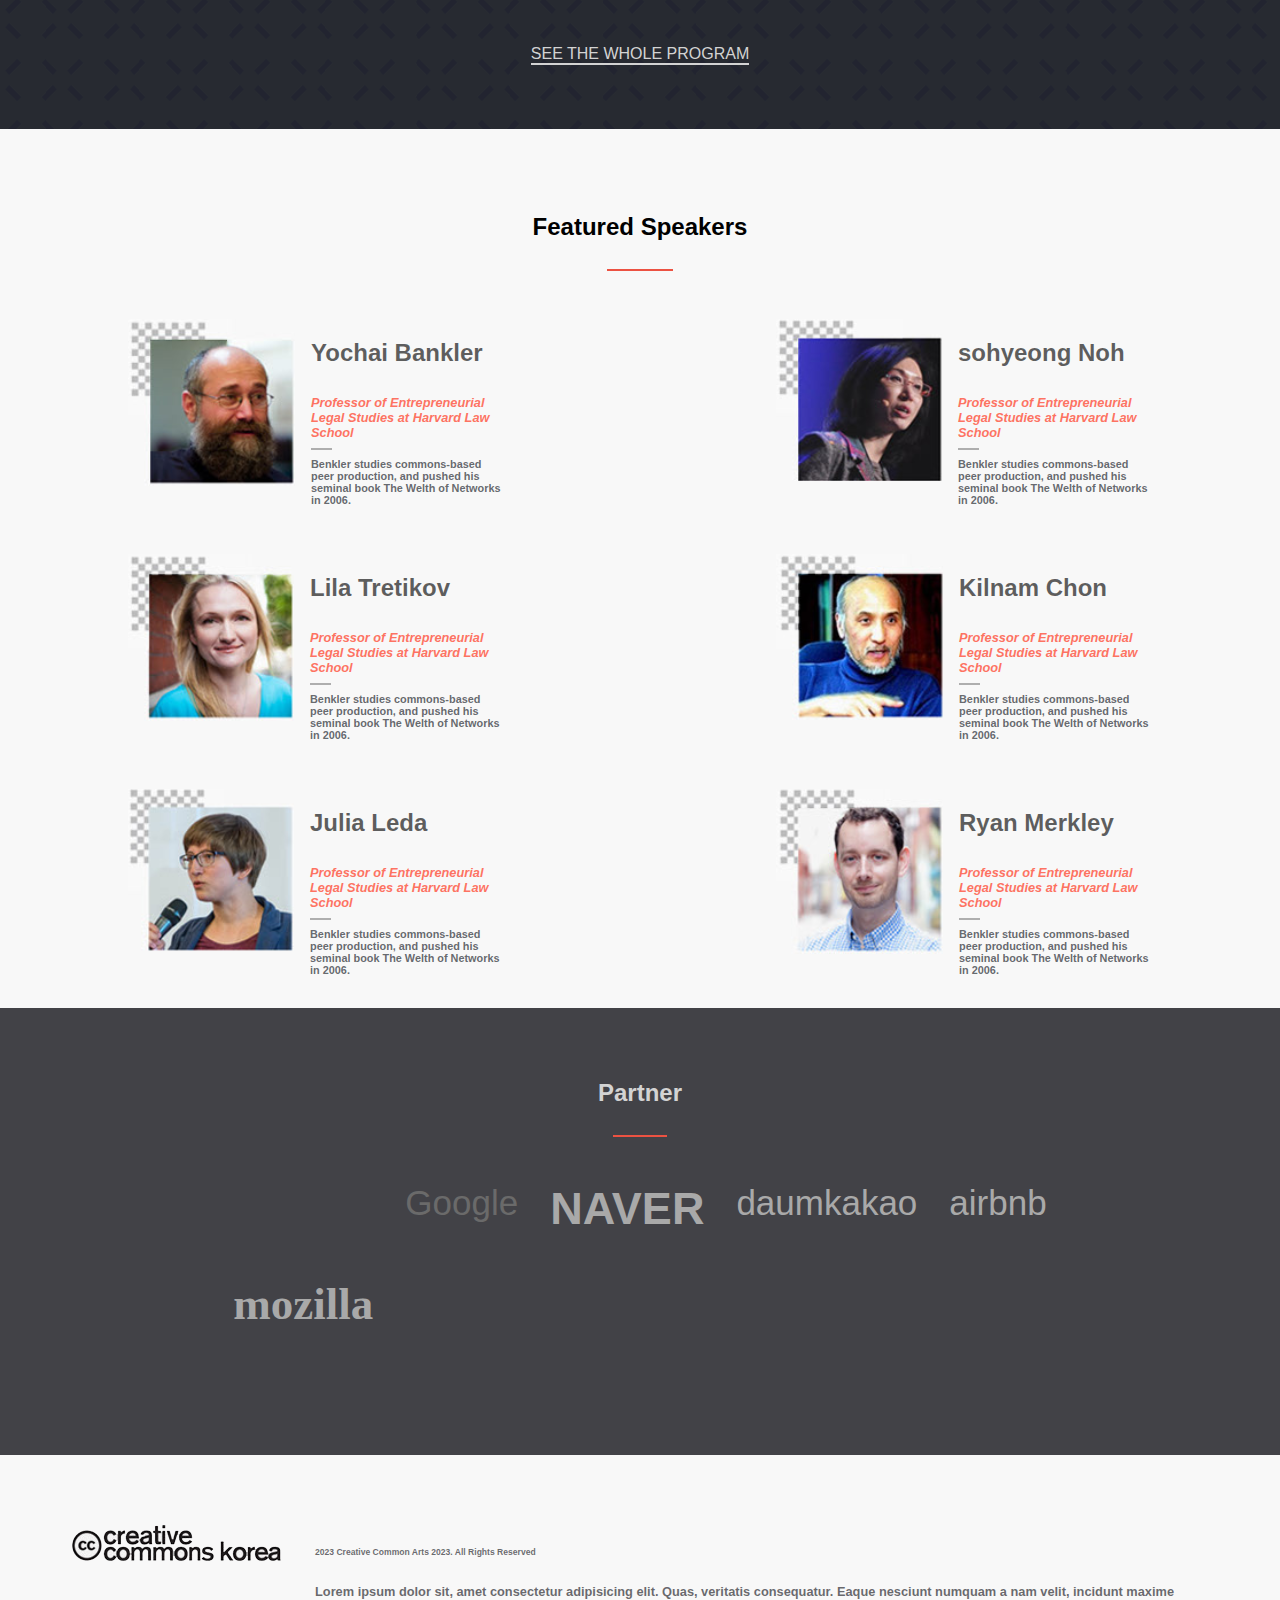
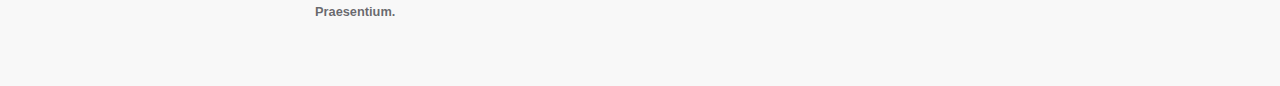
==== commit 3c73a25e: "Add home link to index.html" ====
--- a/index.html
+++ b/index.html
@@ -32,6 +32,9 @@
         <a href="./index.html"><img src="assets/img/logos/logo.png" alt="Logo"></a>
       </div>
       <ul class="nav justify-content-end">
+        <li class="nav-item">
+          <a class="nav-link active" aria-current="page" href="./index.html">Home</a>
+        </li>
         <li class="nav-item">
           <a class="nav-link active" aria-current="page" href="./about.html">About</a>
         </li>
